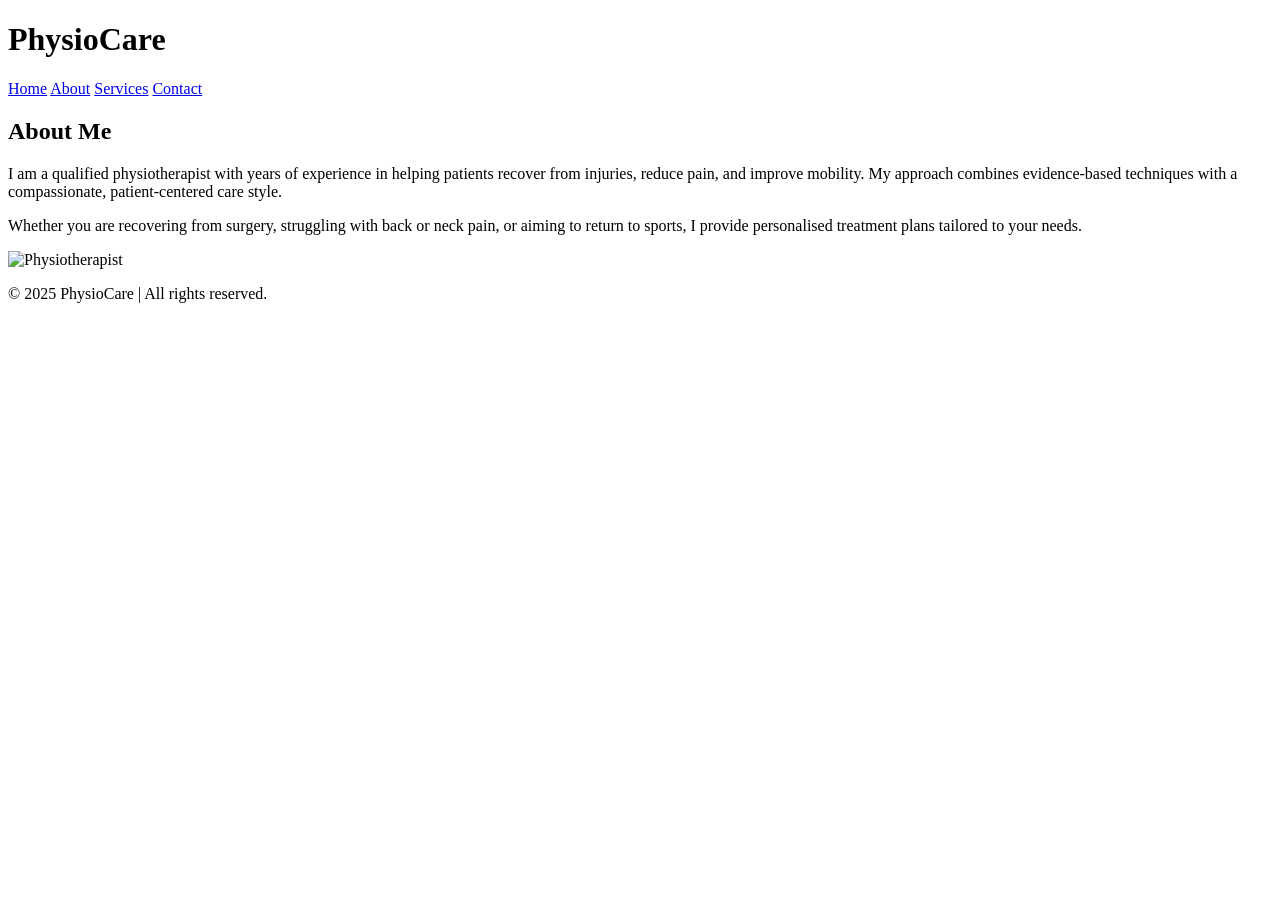
==== about.html @ b72d4c4e "Add files via upload" ====
<!DOCTYPE html>
<html lang="en">
<head>
  <meta charset="UTF-8">
  <meta name="viewport" content="width=device-width, initial-scale=1.0">
  <title>About | PhysioCare</title>
  <script src="https://cdn.tailwindcss.com"></script>
</head>
<body class="bg-gray-50 text-gray-800 font-sans">

  <!-- Navbar -->
  <header class="bg-white shadow">
    <div class="max-w-6xl mx-auto flex justify-between items-center p-4">
      <h1 class="text-2xl font-bold text-green-600">PhysioCare</h1>
      <nav class="space-x-6">
        <a href="index.html" class="hover:text-green-600">Home</a>
        <a href="about.html" class="text-green-600 font-semibold">About</a>
        <a href="services.html" class="hover:text-green-600">Services</a>
        <a href="contact.html" class="hover:text-green-600">Contact</a>
      </nav>
    </div>
  </header>

  <!-- About Section -->
  <section class="max-w-4xl mx-auto py-16 px-6">
    <h2 class="text-3xl font-bold text-center mb-6">About Me</h2>
    <p class="text-lg leading-relaxed text-gray-700 mb-6">
      I am a qualified physiotherapist with years of experience in helping patients recover from injuries,
      reduce pain, and improve mobility. My approach combines evidence-based techniques with a compassionate,
      patient-centered care style.
    </p>
    <p class="text-lg leading-relaxed text-gray-700 mb-6">
      Whether you are recovering from surgery, struggling with back or neck pain, or aiming to return to sports,
      I provide personalised treatment plans tailored to your needs.
    </p>
    <div class="flex justify-center">
      <img src="images/physio-profile.jpg" alt="Physiotherapist" class="rounded-xl shadow-lg max-w-md">
    </div>
  </section>

  <!-- Footer -->
  <footer class="bg-gray-800 text-gray-300 text-center py-6">
    <p>&copy; 2025 PhysioCare | All rights reserved.</p>
  </footer>

</body>
</html>
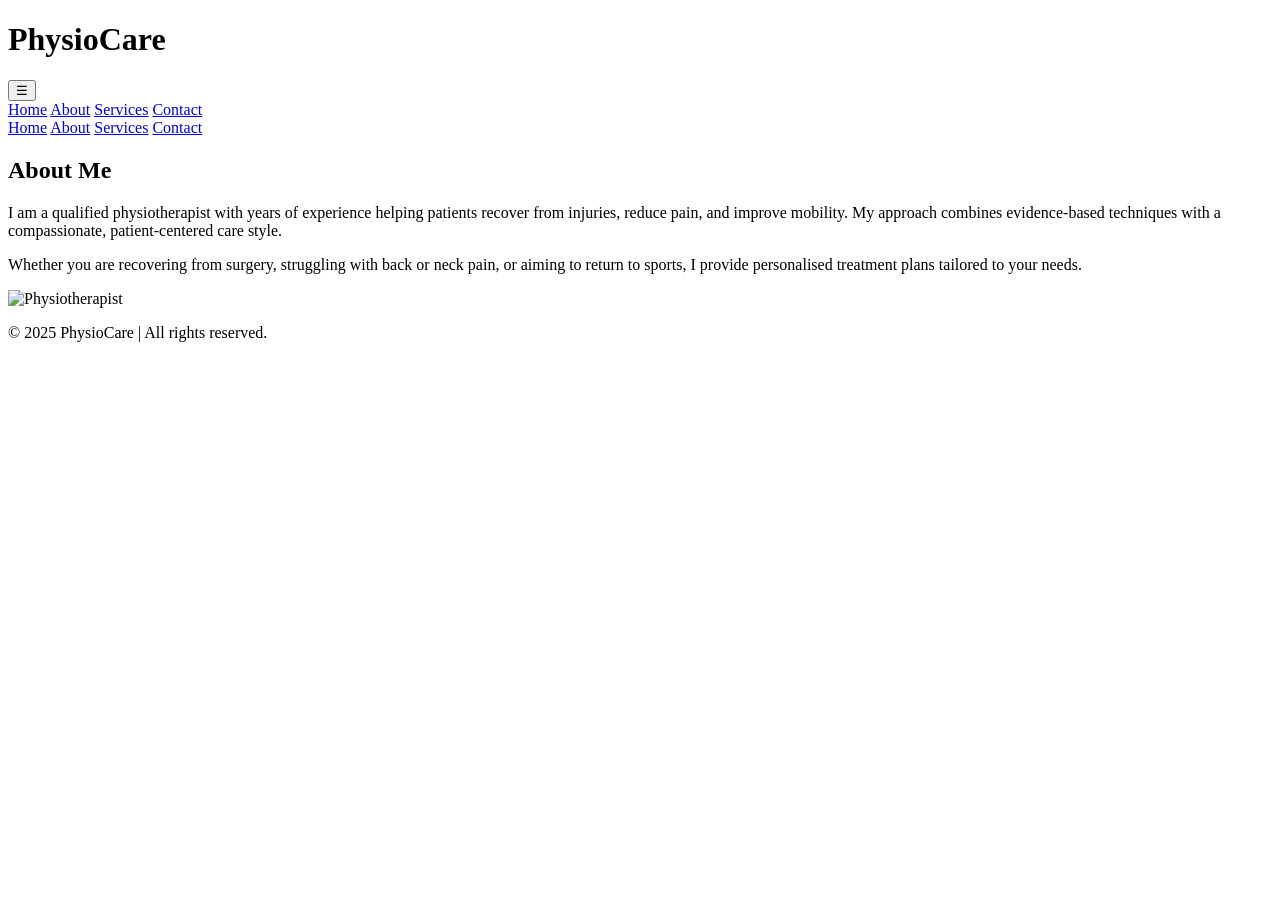
==== commit d682264a: "Update about.html" ====
--- a/about.html
+++ b/about.html
@@ -12,36 +12,50 @@
   <header class="bg-white shadow">
     <div class="max-w-6xl mx-auto flex justify-between items-center p-4">
       <h1 class="text-2xl font-bold text-green-600">PhysioCare</h1>
-      <nav class="space-x-6">
+      <button id="menu-btn" class="block md:hidden text-gray-700 focus:outline-none text-2xl">☰</button>
+      <nav id="menu" class="hidden md:flex space-x-6">
         <a href="index.html" class="hover:text-green-600">Home</a>
         <a href="about.html" class="text-green-600 font-semibold">About</a>
         <a href="services.html" class="hover:text-green-600">Services</a>
         <a href="contact.html" class="hover:text-green-600">Contact</a>
       </nav>
     </div>
+    <div id="mobile-menu" class="hidden flex-col space-y-2 px-4 pb-4 md:hidden">
+      <a href="index.html" class="block hover:text-green-600">Home</a>
+      <a href="about.html" class="block text-green-600 font-semibold">About</a>
+      <a href="services.html" class="block hover:text-green-600">Services</a>
+      <a href="contact.html" class="block hover:text-green-600">Contact</a>
+    </div>
   </header>
 
   <!-- About Section -->
-  <section class="max-w-4xl mx-auto py-16 px-6">
-    <h2 class="text-3xl font-bold text-center mb-6">About Me</h2>
-    <p class="text-lg leading-relaxed text-gray-700 mb-6">
-      I am a qualified physiotherapist with years of experience in helping patients recover from injuries,
+  <section class="max-w-4xl mx-auto py-12 md:py-16 px-6 text-center">
+    <h2 class="text-3xl md:text-4xl font-bold mb-6">About Me</h2>
+    <p class="text-base md:text-lg leading-relaxed text-gray-700 mb-6">
+      I am a qualified physiotherapist with years of experience helping patients recover from injuries,
       reduce pain, and improve mobility. My approach combines evidence-based techniques with a compassionate,
       patient-centered care style.
     </p>
-    <p class="text-lg leading-relaxed text-gray-700 mb-6">
+    <p class="text-base md:text-lg leading-relaxed text-gray-700 mb-8">
       Whether you are recovering from surgery, struggling with back or neck pain, or aiming to return to sports,
       I provide personalised treatment plans tailored to your needs.
     </p>
     <div class="flex justify-center">
-      <img src="images/physio-profile.jpg" alt="Physiotherapist" class="rounded-xl shadow-lg max-w-md">
+      <img src="images/physio-profile.jpg" alt="Physiotherapist" class="rounded-xl shadow-lg w-full max-w-sm h-auto">
     </div>
   </section>
 
   <!-- Footer -->
-  <footer class="bg-gray-800 text-gray-300 text-center py-6">
+  <footer class="bg-gray-800 text-gray-300 text-center py-6 mt-8">
     <p>&copy; 2025 PhysioCare | All rights reserved.</p>
   </footer>
 
+  <script>
+    const btn = document.getElementById("menu-btn");
+    const mobileMenu = document.getElementById("mobile-menu");
+    btn.addEventListener("click", () => {
+      mobileMenu.classList.toggle("hidden");
+    });
+  </script>
 </body>
 </html>
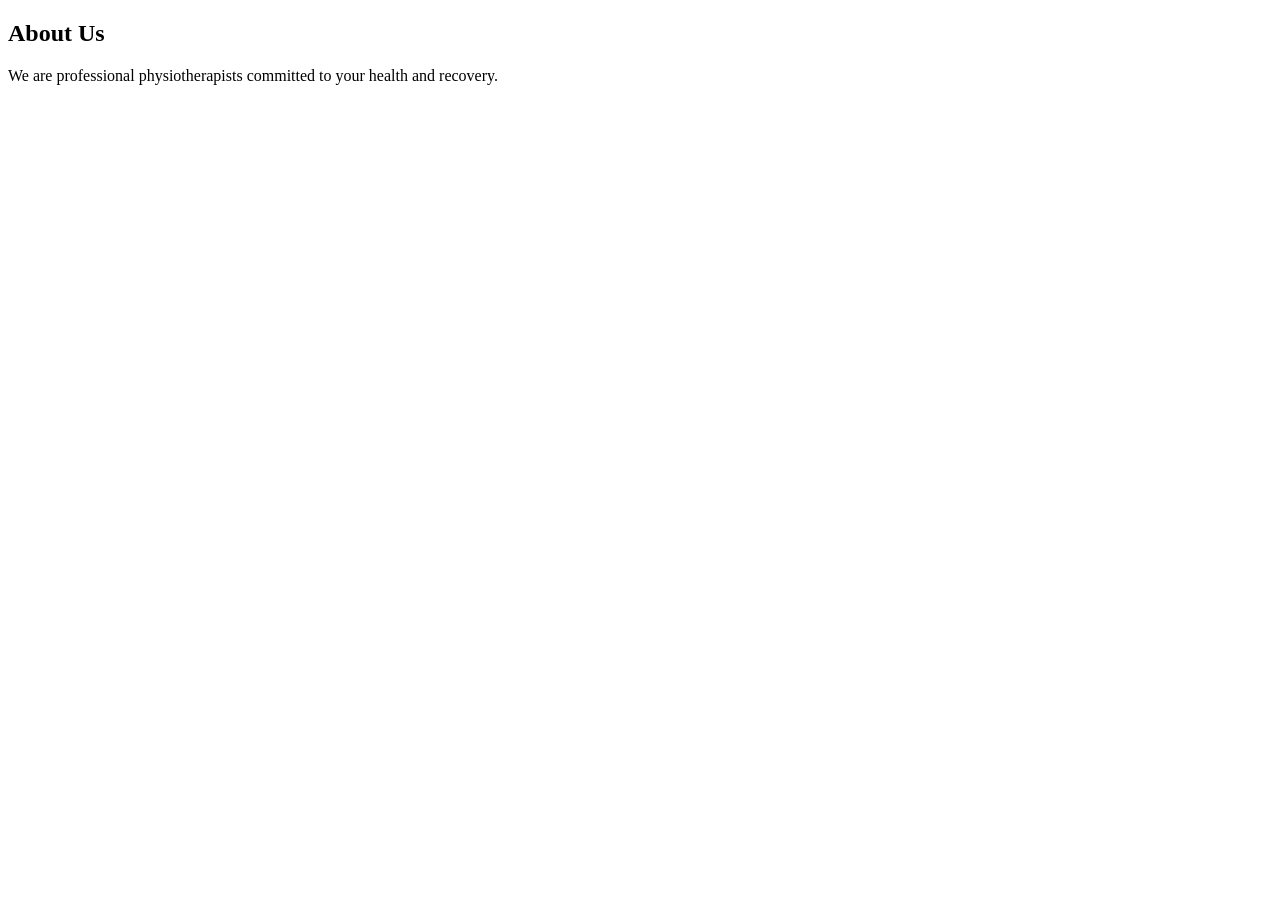
==== commit 1180edc5: "Add files via upload" ====
--- a/about.html
+++ b/about.html
@@ -1,61 +1,16 @@
-<!DOCTYPE html>
-<html lang="en">
-<head>
-  <meta charset="UTF-8">
-  <meta name="viewport" content="width=device-width, initial-scale=1.0">
-  <title>About | PhysioCare</title>
-  <script src="https://cdn.tailwindcss.com"></script>
-</head>
-<body class="bg-gray-50 text-gray-800 font-sans">
-
-  <!-- Navbar -->
-  <header class="bg-white shadow">
-    <div class="max-w-6xl mx-auto flex justify-between items-center p-4">
-      <h1 class="text-2xl font-bold text-green-600">PhysioCare</h1>
-      <button id="menu-btn" class="block md:hidden text-gray-700 focus:outline-none text-2xl">☰</button>
-      <nav id="menu" class="hidden md:flex space-x-6">
-        <a href="index.html" class="hover:text-green-600">Home</a>
-        <a href="about.html" class="text-green-600 font-semibold">About</a>
-        <a href="services.html" class="hover:text-green-600">Services</a>
-        <a href="contact.html" class="hover:text-green-600">Contact</a>
-      </nav>
-    </div>
-    <div id="mobile-menu" class="hidden flex-col space-y-2 px-4 pb-4 md:hidden">
-      <a href="index.html" class="block hover:text-green-600">Home</a>
-      <a href="about.html" class="block text-green-600 font-semibold">About</a>
-      <a href="services.html" class="block hover:text-green-600">Services</a>
-      <a href="contact.html" class="block hover:text-green-600">Contact</a>
-    </div>
-  </header>
-
-  <!-- About Section -->
-  <section class="max-w-4xl mx-auto py-12 md:py-16 px-6 text-center">
-    <h2 class="text-3xl md:text-4xl font-bold mb-6">About Me</h2>
-    <p class="text-base md:text-lg leading-relaxed text-gray-700 mb-6">
-      I am a qualified physiotherapist with years of experience helping patients recover from injuries,
-      reduce pain, and improve mobility. My approach combines evidence-based techniques with a compassionate,
-      patient-centered care style.
-    </p>
-    <p class="text-base md:text-lg leading-relaxed text-gray-700 mb-8">
-      Whether you are recovering from surgery, struggling with back or neck pain, or aiming to return to sports,
-      I provide personalised treatment plans tailored to your needs.
-    </p>
-    <div class="flex justify-center">
-      <img src="images/physio-profile.jpg" alt="Physiotherapist" class="rounded-xl shadow-lg w-full max-w-sm h-auto">
-    </div>
-  </section>
-
-  <!-- Footer -->
-  <footer class="bg-gray-800 text-gray-300 text-center py-6 mt-8">
-    <p>&copy; 2025 PhysioCare | All rights reserved.</p>
-  </footer>
-
-  <script>
-    const btn = document.getElementById("menu-btn");
-    const mobileMenu = document.getElementById("mobile-menu");
-    btn.addEventListener("click", () => {
-      mobileMenu.classList.toggle("hidden");
-    });
-  </script>
-</body>
-</html>
+<!DOCTYPE html>
+<html lang="en">
+<head>
+  <meta charset="UTF-8">
+  <meta name="viewport" content="width=device-width, initial-scale=1.0">
+  <title>PhysioCare - About</title>
+  <link rel="stylesheet" href="/css/style.css">
+</head>
+<body>
+  <main>
+    <h2>About Us</h2>
+    <p>We are professional physiotherapists committed to your health and recovery.</p>
+  </main>
+  <script src="/js/site.js"></script>
+</body>
+</html>
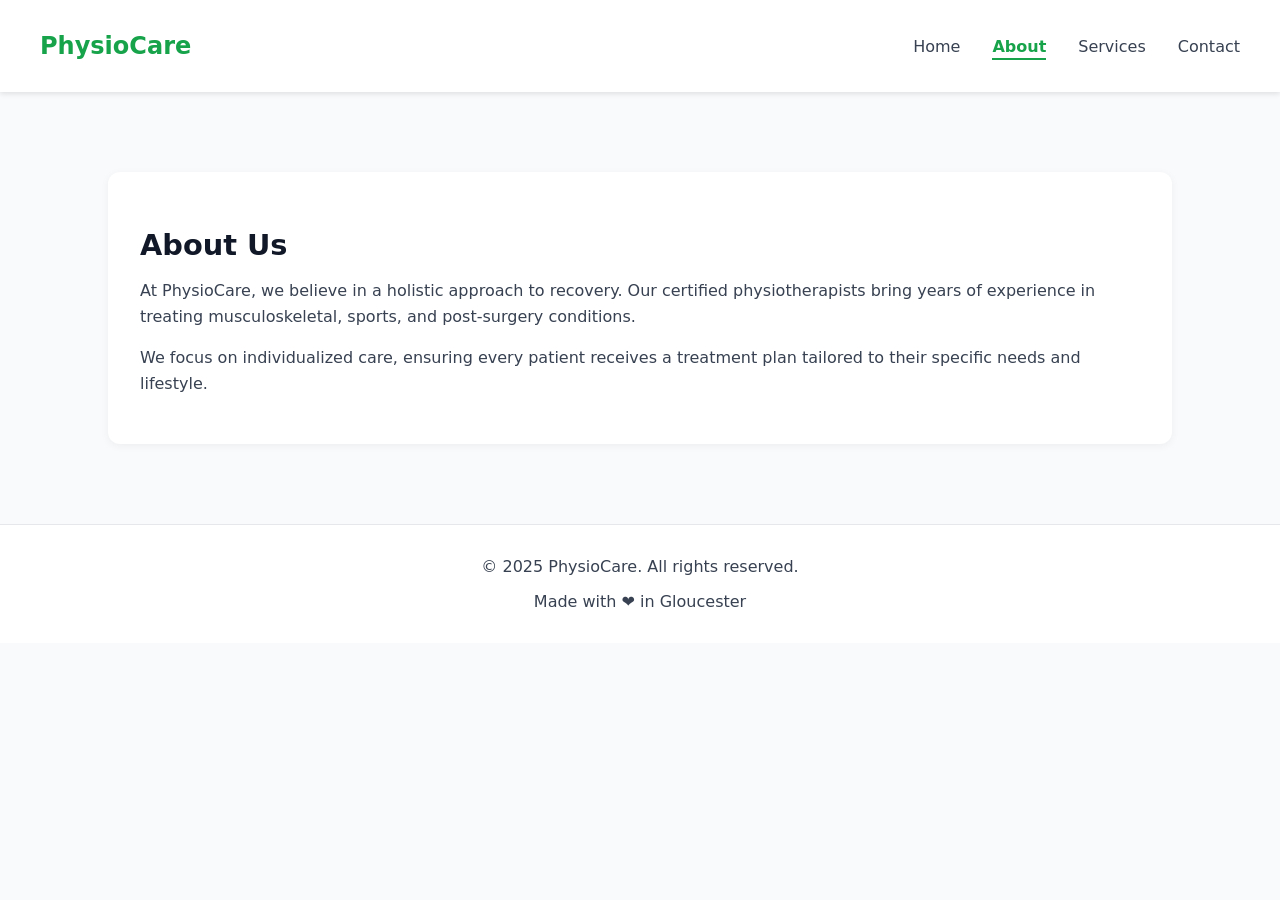
==== commit 179f3ac6: "Updated style and main content on all pages" ====
--- a/about.html
+++ b/about.html
@@ -8,8 +8,11 @@
 </head>
 <body>
   <main>
-    <h2>About Us</h2>
-    <p>We are professional physiotherapists committed to your health and recovery.</p>
+    <div class="page-container">
+      <h2>About Us</h2>
+      <p>At PhysioCare, we believe in a holistic approach to recovery. Our certified physiotherapists bring years of experience in treating musculoskeletal, sports, and post-surgery conditions.</p>
+      <p>We focus on individualized care, ensuring every patient receives a treatment plan tailored to their specific needs and lifestyle.</p>
+    </div>
   </main>
   <script src="/js/site.js"></script>
 </body>
--- a/css/style.css
+++ b/css/style.css
@@ -0,0 +1,164 @@
+/* --- General Reset --- */
+body {
+  margin: 0;
+  font-family: system-ui, sans-serif;
+  background: #f9fafb;
+  color: #374151;
+}
+
+main {
+  max-width: 1200px;
+  margin: 2rem auto;
+  padding: 1rem;
+}
+
+/* --- Navbar --- */
+.navbar {
+  background: #fff;
+  box-shadow: 0 2px 5px rgba(0,0,0,0.1);
+  position: sticky;
+  top: 0;
+  z-index: 50;
+}
+
+.navbar .container {
+  max-width: 1200px;
+  margin: 0 auto;
+  padding: 1rem;
+  display: flex;
+  justify-content: space-between;
+  align-items: center;
+}
+
+.logo {
+  font-size: 1.5rem;
+  font-weight: bold;
+  color: #16a34a;
+}
+
+.menu-btn {
+  display: none;
+  background: none;
+  border: none;
+  cursor: pointer;
+}
+
+.menu-btn .icon {
+  width: 24px;
+  height: 24px;
+  stroke: #374151;
+}
+
+/* Desktop Menu */
+.menu {
+  display: flex;
+  gap: 2rem;
+}
+
+.nav-link {
+  position: relative;
+  font-weight: 500;
+  color: #374151;
+  text-decoration: none;
+  transition: color 0.2s;
+}
+
+.nav-link:hover {
+  color: #16a34a;
+}
+
+.nav-link.active {
+  color: #16a34a;
+  font-weight: 600;
+}
+
+.nav-link.active::after {
+  content: "";
+  position: absolute;
+  left: 0;
+  bottom: -4px;
+  width: 100%;
+  height: 2px;
+  background: #16a34a;
+}
+
+/* Mobile Menu */
+.mobile-menu {
+  display: none;
+  flex-direction: column;
+  gap: 0.5rem;
+  padding: 0.5rem 1rem 1rem;
+  background: #f9fafb;
+  box-shadow: inset 0 1px 3px rgba(0,0,0,0.1);
+}
+
+.mobile-link {
+  padding: 10px 14px;
+  border-radius: 8px;
+  font-weight: 500;
+  color: #374151;
+  text-decoration: none;
+  transition: all 0.2s;
+}
+
+.mobile-link:hover {
+  background: #dcfce7;
+  color: #16a34a;
+}
+
+/* Responsive */
+@media (max-width: 768px) {
+  .menu {
+    display: none;
+  }
+  .menu-btn {
+    display: block;
+  }
+}
+
+/* --- Footer --- */
+.footer {
+  background: #fff;
+  padding: 1rem;
+  text-align: center;
+  border-top: 1px solid #e5e7eb;
+  margin-top: 2rem;
+}
+
+.footer .container {
+  max-width: 1200px;
+  margin: 0 auto;
+}
+
+/* General Page Layout */
+.page-container {
+  max-width: 1000px;
+  margin: 2rem auto;
+  padding: 2rem;
+  background: #fff;
+  border-radius: 12px;
+  box-shadow: 0 2px 8px rgba(0,0,0,0.05);
+}
+
+.page-container h2 {
+  font-size: 1.8rem;
+  margin-bottom: 1rem;
+  color: #111827;
+}
+
+.page-container p {
+  margin-bottom: 1rem;
+  color: #374151;
+  line-height: 1.6;
+}
+
+.page-container ul {
+  margin: 1rem 0;
+  padding-left: 1.5rem;
+  list-style: disc;
+  color: #374151;
+}
+
+.page-container li {
+  margin-bottom: 0.5rem;
+}
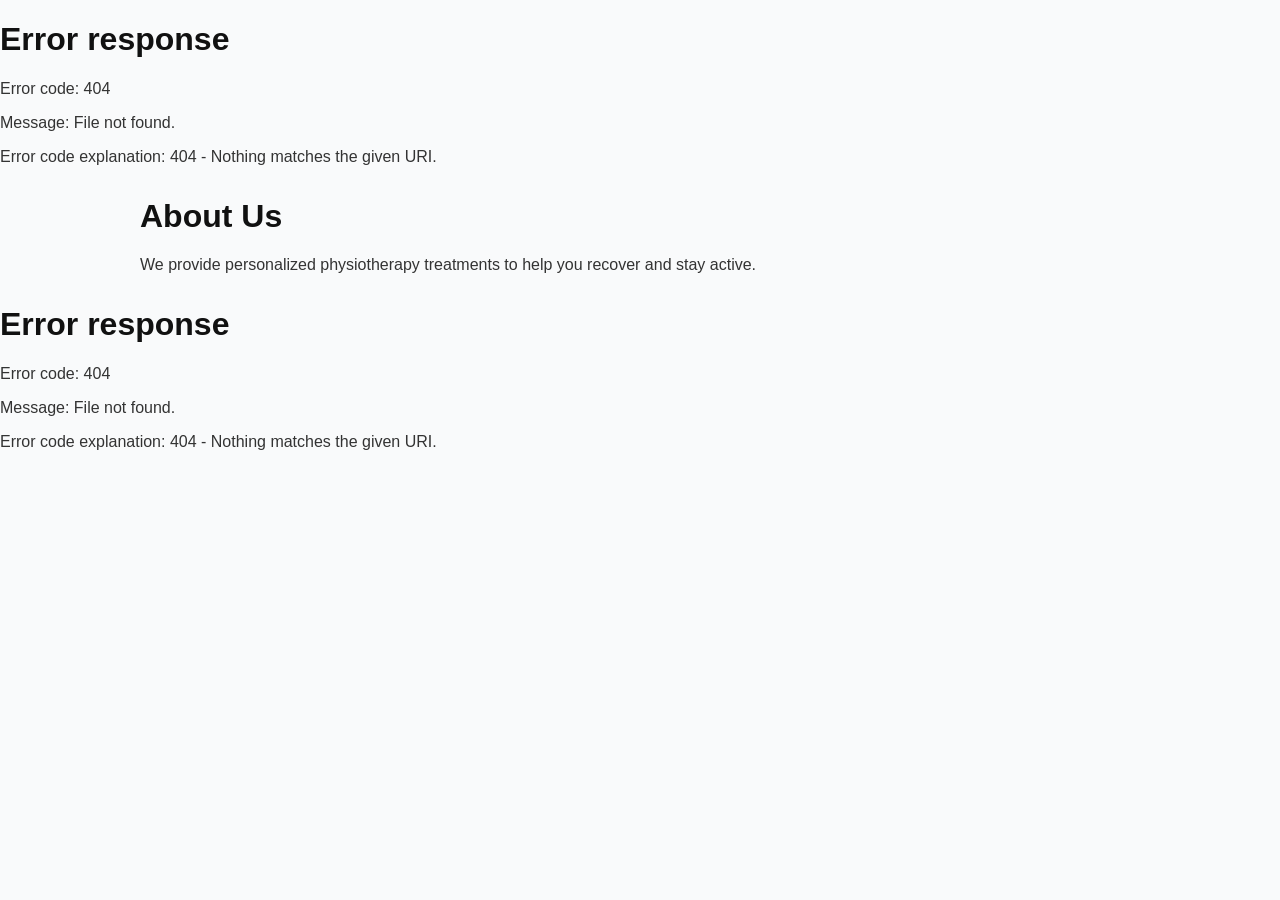
==== commit 0e276d0d: "Updated navbar and its style" ====
--- a/about.html
+++ b/about.html
@@ -1,19 +1,19 @@
+
 <!DOCTYPE html>
 <html lang="en">
 <head>
   <meta charset="UTF-8">
   <meta name="viewport" content="width=device-width, initial-scale=1.0">
-  <title>PhysioCare - About</title>
-  <link rel="stylesheet" href="/css/style.css">
+  <title>About - PhysioCare</title>
+  <link rel="stylesheet" href="css/style.css">
+  <script src="js/site.js" defer></script>
 </head>
 <body>
-  <main>
-    <div class="page-container">
-      <h2>About Us</h2>
-      <p>At PhysioCare, we believe in a holistic approach to recovery. Our certified physiotherapists bring years of experience in treating musculoskeletal, sports, and post-surgery conditions.</p>
-      <p>We focus on individualized care, ensuring every patient receives a treatment plan tailored to their specific needs and lifestyle.</p>
-    </div>
+  <div id="navbar"></div>
+  <main class="container">
+    <h1>About Us</h1>
+    <p>We provide personalized physiotherapy treatments to help you recover and stay active.</p>
   </main>
-  <script src="/js/site.js"></script>
+  <div id="footer"></div>
 </body>
 </html>
--- a/css/style.css
+++ b/css/style.css
@@ -1,164 +1,161 @@
-/* --- General Reset --- */
+
 body {
-  margin: 0;
-  font-family: system-ui, sans-serif;
-  background: #f9fafb;
-  color: #374151;
+    font-family: Arial, sans-serif;
+    margin: 0;
+    padding: 0;
+    background-color: #f9fafb;
+    color: #333;
 }
 
-main {
-  max-width: 1200px;
-  margin: 2rem auto;
-  padding: 1rem;
+header, footer {
+    background: #fff;
+    border-bottom: 1px solid #eaeaea;
+    padding: 1rem 2rem;
+    position: sticky;
+    top: 0;
+    z-index: 1000;
 }
 
-/* --- Navbar --- */
-.navbar {
-  background: #fff;
-  box-shadow: 0 2px 5px rgba(0,0,0,0.1);
-  position: sticky;
-  top: 0;
-  z-index: 50;
+nav {
+    display: flex;
+    justify-content: space-between;
+    align-items: center;
 }
 
-.navbar .container {
-  max-width: 1200px;
-  margin: 0 auto;
-  padding: 1rem;
-  display: flex;
-  justify-content: space-between;
-  align-items: center;
+nav .links {
+    display: flex;
+    gap: 20px;
 }
 
-.logo {
-  font-size: 1.5rem;
-  font-weight: bold;
-  color: #16a34a;
+nav a {
+    text-decoration: none;
+    color: #333;
+    font-weight: 500;
 }
 
-.menu-btn {
-  display: none;
-  background: none;
-  border: none;
-  cursor: pointer;
+nav a:hover, nav a.active {
+    color: #16a34a;
+    border-bottom: 2px solid #16a34a;
+    padding-bottom: 2px;
 }
 
-.menu-btn .icon {
-  width: 24px;
-  height: 24px;
-  stroke: #374151;
+/* Hamburger button */
+.hamburger {
+    display: none;
+    flex-direction: column;
+    gap: 5px;
+    cursor: pointer;
 }
 
-/* Desktop Menu */
-.menu {
-  display: flex;
-  gap: 2rem;
+.hamburger span {
+    display: block;
+    width: 25px;
+    height: 3px;
+    background: #333;
+    border-radius: 2px;
 }
 
-.nav-link {
-  position: relative;
-  font-weight: 500;
-  color: #374151;
-  text-decoration: none;
-  transition: color 0.2s;
+/* Mobile menu hidden by default */
+nav .links {
+    transition: max-height 0.3s ease-out;
 }
 
-.nav-link:hover {
-  color: #16a34a;
+nav .links.open {
+    display: flex;
+    flex-direction: column;
+    position: absolute;
+    top: 60px;
+    right: 20px;
+    background: #fff;
+    border: 1px solid #eaeaea;
+    padding: 1rem;
+    gap: 1rem;
+    box-shadow: 0 4px 8px rgba(0,0,0,0.1);
 }
 
-.nav-link.active {
-  color: #16a34a;
-  font-weight: 600;
+/* Responsive break */
+@media (max-width: 768px) {
+    nav .links {
+        display: none;
+    }
+    nav .links.open {
+        display: flex;
+    }
+    .hamburger {
+        display: flex;
+    }
 }
 
-.nav-link.active::after {
-  content: "";
-  position: absolute;
-  left: 0;
-  bottom: -4px;
-  width: 100%;
-  height: 2px;
-  background: #16a34a;
+.container {
+    max-width: 1000px;
+    margin: 2rem auto;
+    padding: 0 1rem;
 }
 
-/* Mobile Menu */
-.mobile-menu {
-  display: none;
-  flex-direction: column;
-  gap: 0.5rem;
-  padding: 0.5rem 1rem 1rem;
-  background: #f9fafb;
-  box-shadow: inset 0 1px 3px rgba(0,0,0,0.1);
+h1, h2, h3 {
+    color: #111;
 }
 
-.mobile-link {
-  padding: 10px 14px;
-  border-radius: 8px;
-  font-weight: 500;
-  color: #374151;
-  text-decoration: none;
-  transition: all 0.2s;
+/* Contact form as card */
+form {
+    display: flex;
+    flex-direction: column;
+    gap: 1rem;
+    max-width: 500px;
+    margin: auto;
+    background: #fff;
+    padding: 2rem;
+    border-radius: 10px;
+    box-shadow: 0 4px 8px rgba(0,0,0,0.05);
 }
 
-.mobile-link:hover {
-  background: #dcfce7;
-  color: #16a34a;
+input, textarea {
+    padding: 10px;
+    border: 1px solid #ccc;
+    border-radius: 5px;
+    font-size: 1rem;
+    width: 100%;
 }
 
-/* Responsive */
-@media (max-width: 768px) {
-  .menu {
-    display: none;
-  }
-  .menu-btn {
-    display: block;
-  }
+button {
+    background: #16a34a;
+    color: #fff;
+    border: none;
+    padding: 10px;
+    cursor: pointer;
+    font-size: 1rem;
+    border-radius: 5px;
 }
 
-/* --- Footer --- */
-.footer {
-  background: #fff;
-  padding: 1rem;
-  text-align: center;
-  border-top: 1px solid #e5e7eb;
-  margin-top: 2rem;
+button:hover {
+    background: #15803d;
 }
 
-.footer .container {
-  max-width: 1200px;
-  margin: 0 auto;
+/* Services tiles */
+.services-grid {
+    display: grid;
+    grid-template-columns: repeat(auto-fit, minmax(250px, 1fr));
+    gap: 1.5rem;
+    margin-top: 1.5rem;
 }
 
-/* General Page Layout */
-.page-container {
-  max-width: 1000px;
-  margin: 2rem auto;
-  padding: 2rem;
-  background: #fff;
-  border-radius: 12px;
-  box-shadow: 0 2px 8px rgba(0,0,0,0.05);
+.service-tile {
+    background: #fff;
+    padding: 1.5rem;
+    border-radius: 10px;
+    box-shadow: 0 4px 8px rgba(0,0,0,0.05);
+    transition: transform 0.2s ease, box-shadow 0.2s ease;
 }
 
-.page-container h2 {
-  font-size: 1.8rem;
-  margin-bottom: 1rem;
-  color: #111827;
+.service-tile:hover {
+    transform: translateY(-5px);
+    box-shadow: 0 6px 12px rgba(0,0,0,0.1);
 }
 
-.page-container p {
-  margin-bottom: 1rem;
-  color: #374151;
-  line-height: 1.6;
+footer {
+    text-align: center;
+    padding: 1rem;
+    border-top: 1px solid #eaeaea;
+    font-size: 0.9rem;
+    margin-top: 2rem;
 }
-
-.page-container ul {
-  margin: 1rem 0;
-  padding-left: 1.5rem;
-  list-style: disc;
-  color: #374151;
-}
-
-.page-container li {
-  margin-bottom: 0.5rem;
-}
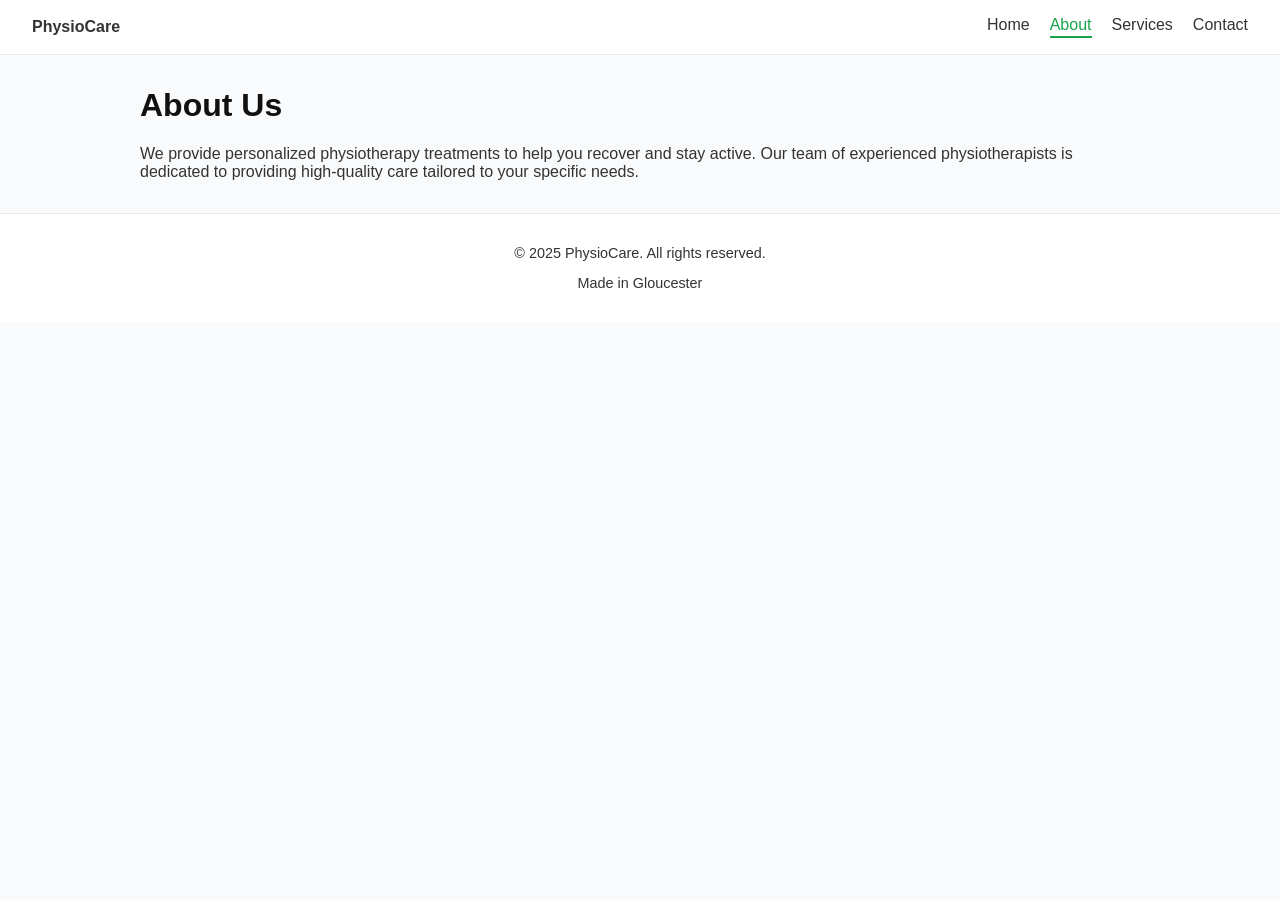
==== commit 1d40ba19: "Updated missing references to all pages" ====
--- a/about.html
+++ b/about.html
@@ -1,4 +1,3 @@
-
 <!DOCTYPE html>
 <html lang="en">
 <head>
@@ -12,7 +11,7 @@
   <div id="navbar"></div>
   <main class="container">
     <h1>About Us</h1>
-    <p>We provide personalized physiotherapy treatments to help you recover and stay active.</p>
+    <p>We provide personalized physiotherapy treatments to help you recover and stay active. Our team of experienced physiotherapists is dedicated to providing high-quality care tailored to your specific needs.</p>
   </main>
   <div id="footer"></div>
 </body>
--- a/css/style.css
+++ b/css/style.css
@@ -1,4 +1,3 @@
-
 body {
     font-family: Arial, sans-serif;
     margin: 0;
@@ -14,6 +13,16 @@
     position: sticky;
     top: 0;
     z-index: 1000;
+}
+
+footer {
+    position: relative; /* Changed from sticky */
+    border-bottom: none;
+    border-top: 1px solid #eaeaea;
+    text-align: center;
+    padding: 1rem;
+    font-size: 0.9rem;
+    margin-top: 2rem;
 }
 
 nav {
@@ -71,6 +80,18 @@
     padding: 1rem;
     gap: 1rem;
     box-shadow: 0 4px 8px rgba(0,0,0,0.1);
+}
+
+/* Mobile overlay */
+body.nav-open::before {
+    content: '';
+    position: fixed;
+    top: 0;
+    left: 0;
+    width: 100%;
+    height: 100%;
+    background-color: rgba(0, 0, 0, 0.5);
+    z-index: 999;
 }
 
 /* Responsive break */
@@ -152,10 +173,21 @@
     box-shadow: 0 6px 12px rgba(0,0,0,0.1);
 }
 
-footer {
+.cta-button {
+    display: inline-block;
+    background: #16a34a;
+    color: #fff;
+    text-decoration: none;
+    padding: 10px 20px;
+    border-radius: 5px;
+    margin-top: 1rem;
+}
+
+.cta-button:hover {
+    background: #15803d;
+}
+
+.cta-container {
     text-align: center;
-    padding: 1rem;
-    border-top: 1px solid #eaeaea;
-    font-size: 0.9rem;
     margin-top: 2rem;
-}
+}
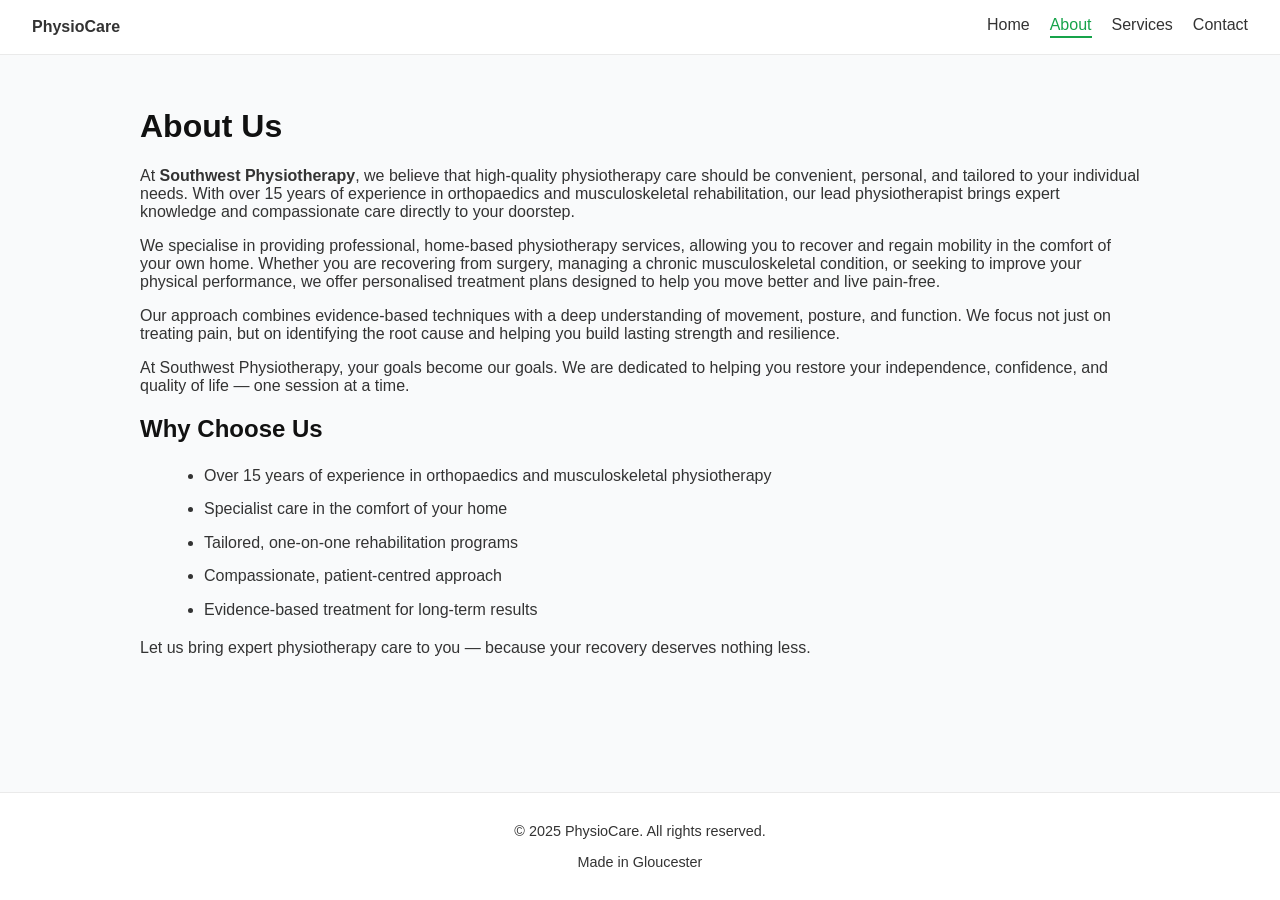
==== commit 93d06f7a: "Updated about page" ====
--- a/about.html
+++ b/about.html
@@ -9,10 +9,46 @@
 </head>
 <body>
   <div id="navbar"></div>
+
   <main class="container">
     <h1>About Us</h1>
-    <p>We provide personalized physiotherapy treatments to help you recover and stay active. Our team of experienced physiotherapists is dedicated to providing high-quality care tailored to your specific needs.</p>
+
+    <p>
+      At <strong>Southwest Physiotherapy</strong>, we believe that high-quality physiotherapy care should be convenient, personal, 
+      and tailored to your individual needs. With over 15 years of experience in orthopaedics and musculoskeletal rehabilitation, 
+      our lead physiotherapist brings expert knowledge and compassionate care directly to your doorstep.
+    </p>
+
+    <p>
+      We specialise in providing professional, home-based physiotherapy services, allowing you to recover and regain mobility in the 
+      comfort of your own home. Whether you are recovering from surgery, managing a chronic musculoskeletal condition, or seeking to 
+      improve your physical performance, we offer personalised treatment plans designed to help you move better and live pain-free.
+    </p>
+
+    <p>
+      Our approach combines evidence-based techniques with a deep understanding of movement, posture, and function. We focus not just 
+      on treating pain, but on identifying the root cause and helping you build lasting strength and resilience.
+    </p>
+
+    <p>
+      At Southwest Physiotherapy, your goals become our goals. We are dedicated to helping you restore your independence, confidence, 
+      and quality of life — one session at a time.
+    </p>
+
+    <h2>Why Choose Us</h2>
+    <ul>
+      <li>Over 15 years of experience in orthopaedics and musculoskeletal physiotherapy</li>
+      <li>Specialist care in the comfort of your home</li>
+      <li>Tailored, one-on-one rehabilitation programs</li>
+      <li>Compassionate, patient-centred approach</li>
+      <li>Evidence-based treatment for long-term results</li>
+    </ul>
+
+    <p>
+      Let us bring expert physiotherapy care to you — because your recovery deserves nothing less.
+    </p>
   </main>
+
   <div id="footer"></div>
 </body>
-</html>+</html>
--- a/css/style.css
+++ b/css/style.css
@@ -4,9 +4,12 @@
     padding: 0;
     background-color: #f9fafb;
     color: #333;
-}
-
-header, footer {
+    display: flex; /* Added for sticky footer */
+    flex-direction: column; /* Added for sticky footer */
+    min-height: 100vh; /* Added for sticky footer */
+}
+
+header {
     background: #fff;
     border-bottom: 1px solid #eaeaea;
     padding: 1rem 2rem;
@@ -15,14 +18,20 @@
     z-index: 1000;
 }
 
+main.container {
+    flex: 1; /* Added to push footer down */
+    max-width: 1000px;
+    margin: 2rem auto;
+    padding: 0 1rem;
+}
+
 footer {
-    position: relative; /* Changed from sticky */
-    border-bottom: none;
+    background: #fff;
     border-top: 1px solid #eaeaea;
     text-align: center;
     padding: 1rem;
     font-size: 0.9rem;
-    margin-top: 2rem;
+    margin-top: auto; /* Pushes the footer to the bottom */
 }
 
 nav {
@@ -46,6 +55,11 @@
     color: #16a34a;
     border-bottom: 2px solid #16a34a;
     padding-bottom: 2px;
+}
+
+/* PhysioCare logo bold on all pages */
+.logo a strong {
+    font-weight: bold;
 }
 
 /* Hamburger button */
@@ -190,4 +204,114 @@
 .cta-container {
     text-align: center;
     margin-top: 2rem;
-}+}
+
+.hidden {
+    display: none; /* Hides the spam trap from view */
+}
+
+/* === Service Images === */
+.service-tile img {
+  width: 100%;
+  height: 200px;
+  object-fit: cover;
+  border-radius: 8px;
+  margin-bottom: 1rem;
+}
+
+/* Headings & text inside tiles */
+.service-tile h3 {
+  font-size: 1.2rem;
+  color: #111;
+  margin-bottom: 0.5rem;
+}
+
+.service-tile p {
+  font-size: 0.95rem;
+  color: #555;
+  line-height: 1.5;
+}
+
+/* Responsive improvements for smaller screens */
+@media (max-width: 768px) {
+  .service-tile {
+    padding: 1rem;
+  }
+
+  .service-tile img {
+    height: 180px;
+  }
+
+  h1 {
+    font-size: 1.8rem;
+  }
+}
+
+@media (max-width: 480px) {
+  .service-tile img {
+    height: 160px;
+  }
+
+  .cta-button {
+    width: 100%;
+    display: inline-block;
+  }
+
+  h1 {
+    font-size: 1.6rem;
+  }
+}
+
+/* === Hero Section === */
+.hero {
+  position: relative;
+  background: url('../images/home.jpg') no-repeat center center/cover;
+  min-height: 60vh;
+  display: flex;
+  align-items: center;
+  justify-content: center;
+  text-align: center;
+  color: #fff;
+}
+
+.hero-overlay {
+  background: rgba(0, 0, 0, 0.45);
+  padding: 2rem;
+  border-radius: 10px;
+  max-width: 700px;
+}
+
+.hero h1 {
+  font-size: 2.5rem;
+  margin-bottom: 1rem;
+}
+
+.hero p {
+  font-size: 1.2rem;
+  margin-bottom: 1.5rem;
+  line-height: 1.5;
+}
+
+/* Responsive hero text */
+@media (max-width: 768px) {
+  .hero {
+    min-height: 50vh;
+    padding: 2rem;
+  }
+
+  .hero h1 {
+    font-size: 2rem;
+  }
+
+  .hero p {
+    font-size: 1rem;
+  }
+}
+
+main ul {
+  margin: 1rem 0 1rem 1.5rem;
+  line-height: 1.6;
+}
+main li {
+  margin-bottom: 0.5rem;
+}
